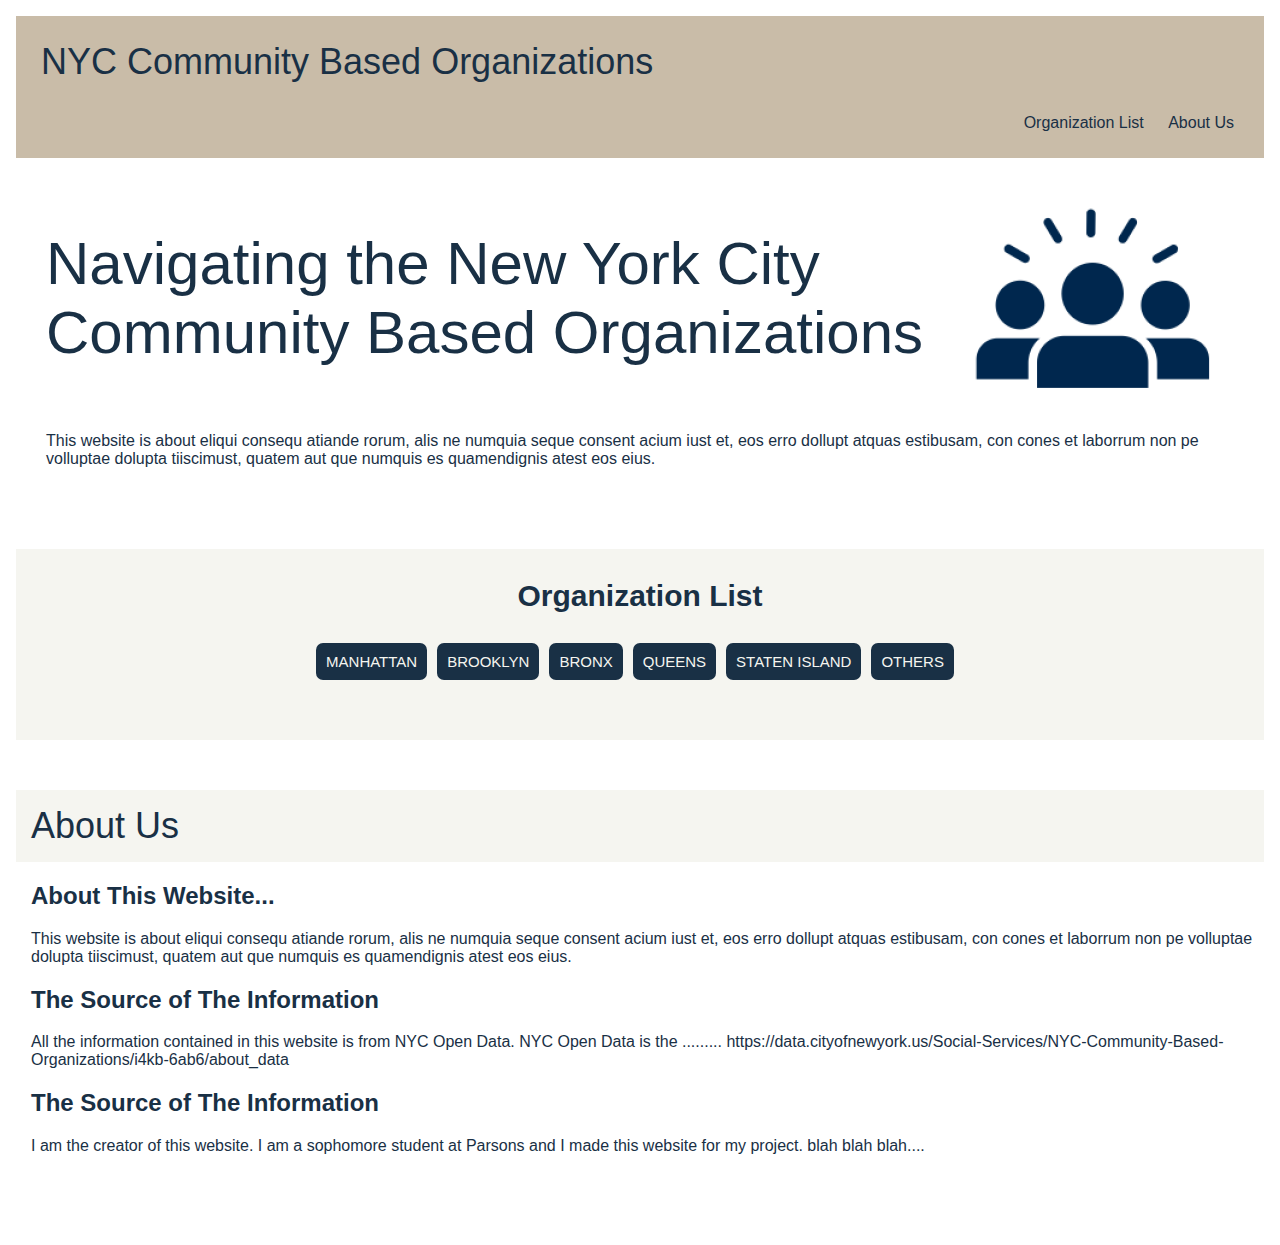
==== index.html @ 791674f6 "edit" ====
<!DOCTYPE html>
<html lang="en">
  <head>
    <meta charset="utf-8" />
    <meta name="viewport" content="width=device-width, initial-scale=1" />
    <link rel="icon" href="images/people.png" />

    <!-- fonts -->
    <link rel="preconnect" href="https://fonts.googleapis.com">
    <link rel="preconnect" href="https://fonts.gstatic.com" crossorigin>
    <link href="https://fonts.googleapis.com/css2?family=Sriracha&display=swap" rel="stylesheet">

    <title>Community Based Organizations</title>

    <!-- import the webpage's stylesheet -->
    <link rel="stylesheet" href="style.css" />

    <!-- import the webpage's javascript file -->
    <script src="script.js" defer></script>
  </head>
  <body>

  <section class = "top-banner">
    <div class="title">
    NYC Community Based Organizations
    </div>
    <nav>
      <ul>
        <li><a href="#">Organization List</a></li>
        <li><a href="#">About Us</a></li>
      </ul>
    </nav>
  </section>
    
  <section class="text-intro">
    <div class="header">
        <div class="intro">
            Navigating the New York City Community Based Organizations
        </div>
        <div class="image-wrapper">
            <img src="images/people.png" alt="People" width="300" height="200">
        </div>
    </div>
    <div class = "header">
        <p>This website is about eliqui consequ atiande rorum, alis ne numquia seque consent acium iust et, eos erro dollupt atquas estibusam, con cones et laborrum non pe volluptae dolupta tiiscimust, quatem aut que numquis es quamendignis atest eos eius.</p>
    </div> 
  </section>


<div class = data-page>
    <section class = "data-table">
    <div class="table-header">
      <h2>Organization List</h2>
      <div class="borough-filters">
        <button>MANHATTAN</button>
        <button>BROOKLYN</button>
        <button>BRONX</button>
        <button>QUEENS</button>
        <button>STATEN ISLAND</button>
        <button>OTHERS</button>
      </div>
    </div>
    
    <div class="table-body">
      <div class="organization-name"></div>
      <div class="organization-borough"></div>
    </div>
  </section>
</div>

  <section class="about-us">
    <div class="header">
        <div class="title-about-us">
            About Us
        </div>
    </div>
    <div class="header2">
        <h2>About This Website...</h2>
        <p>This website is about eliqui consequ atiande rorum, alis ne numquia seque consent acium iust et, eos erro dollupt atquas estibusam, con cones et laborrum non pe volluptae dolupta tiiscimust, quatem aut que numquis es quamendignis atest eos eius.</p>
        <h2>The Source of The Information</h2>
        <p>All the information contained in this website is from NYC Open Data. NYC Open Data is the .........  https://data.cityofnewyork.us/Social-Services/NYC-Community-Based-Organizations/i4kb-6ab6/about_data</p>
        <h2>The Source of The Information</h2>
        <p>I am the creator of this website. I am a sophomore student at Parsons and I made this website for my project. blah blah blah....</p>
    </div> 
  </section>

  </body>
</html>


<!-- 
<div class="table-body">
  <div class="organization-name">
    <div> name</div>
    <div> name name name</div>
    <div> different name</div>
    <div> another organization</div>
    <div> this is the organizatio name list</div>
  </div>
  <div class="organization-borough">
    <div> name</div>
    <div> name name name</div>
    <div> different name</div>
    <div> another organization</div>
    <div> this is the organizatio name list</div>
  </div>
</div>
</section>
</div> -->
---- style.css ----
html {
    box-sizing: border-box;
  }
  
  *, *:before, *:after {
    box-sizing: inherit;
  }

body.pop-up-activated {
 overflow: hidden;
}

body {
    margin: 1rem;
    margin-bottom:4rem;
    font-family: "arial";
    font-weight: 400;
    font-style: normal;
    color: #193045;
  } 
  
  img,
  video {
    height: auto;
    max-width: 100%;
  }



.title {
    width: 100%;
    display: flex;
    justify-content: left;
    align-items: left;
    font-family: "arial";
    padding: 15px;
    font-size: 36px;
}

.top-banner {
  width: 100%;

  margin: 0 auto;
  background-color: #C9BCA8;
  color: #193045;
  padding: 10px;
  text-align: right;
}

p{
  margin-top: 10px;
}



nav ul {
  list-style-type: none;
  padding: 0;
}
nav ul li {
  display: inline;
  margin-right: 20px;
}
nav ul li a {
  color: #193045;
  text-decoration: none;
} 



.text-intro {
  max-width: 1400px;
  display: flex;
  flex-direction: column;
  align-items: left;
  padding: 15px;
}

.intro{
  width: 100%;
  display: flex;
  justify-content: left;
  align-items: center;
  font-family: "arial";
  font-size: 60px;
  max-width:1800px;
}

.text-intro .header {
  display: flex;
  flex-direction: row;
  margin-left: 15px; 
}

.header h1{
  max-width: 1400px;
  font-size: 40px;
  margin-right: 20px;
}

.image-wrapper img {
  margin-left: 20px;
  max-width: 300px;
  height: auto;

}



/* table */
.data-page{
   background-color: #F5F5F0;
}
.data-table{
  max-width: 1400px;
  margin: 0 auto;
  margin-top: 50px;
  padding-top: 5px;
  padding-bottom: 5px;
}
.table-header{
  font-size: 20px;
  text-align: center;
  /* margin: 20px; */
  display: flex;
  flex-direction: column;
}

.borough-filters{
  display: flex;
  align-items: center;
  flex-direction: row;
  flex-wrap: wrap;
  justify-content: center;
  margin-bottom: 15px;
}

.borough-filters button {
  background-color: #193045;
  color: #F5F5F0;
  padding: 10px 10px;
  border: none;
  font-size: 15px;
  border-radius: 7px; 
  margin-right: 10px;
  margin-top: 5px;
  cursor: pointer;
}

.organization-name, .organization-borough{
  font-size: 20px;
}

.table-body{
  margin: 20px;
  display: flex;
  justify-content: space-between;

  /* border: 1px solid #ccc;
  border-radius: 5px; */
}


.about-us{
  padding-top: 50px;
  padding-bottom: 10px;
}
.title-about-us{
  font-family: "arial";
  padding: 15px;
  font-size: 36px;
  background-color: #F5F5F0;
}

.header2 {
  margin-left: 15px; 
}
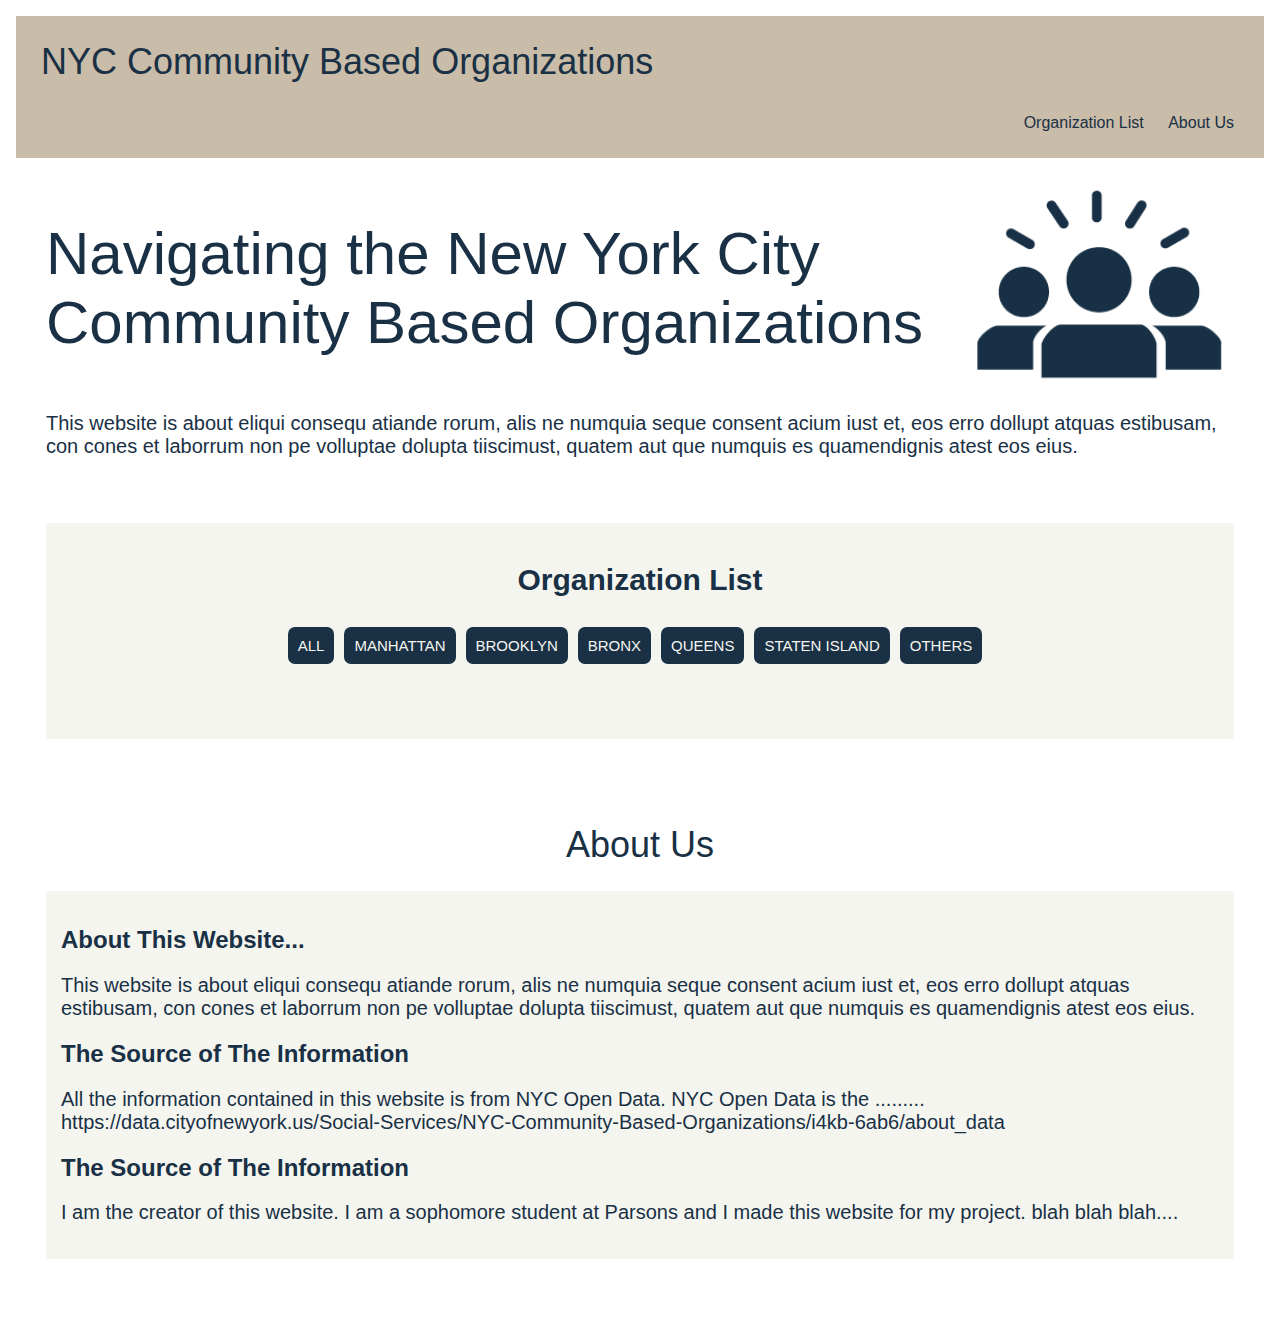
==== commit b3acd3d6: "edit" ====
--- a/index.html
+++ b/index.html
@@ -26,8 +26,8 @@
     </div>
     <nav>
       <ul>
-        <li><a href="#">Organization List</a></li>
-        <li><a href="#">About Us</a></li>
+        <li><a href="#organization-list-section">Organization List</a></li>
+        <li><a href="#about-us">About Us</a></li>
       </ul>
     </nav>
   </section>
@@ -47,28 +47,30 @@
   </section>
 
 
-<div class = data-page>
-    <section class = "data-table">
-    <div class="table-header">
-      <h2>Organization List</h2>
+  <section class="data-page">
+    <section id="organization-list-section">
+      <div class="table-header">
+        <h2>Organization List</h2>
+      </div>
       <div class="borough-filters">
-        <button>MANHATTAN</button>
-        <button>BROOKLYN</button>
-        <button>BRONX</button>
-        <button>QUEENS</button>
-        <button>STATEN ISLAND</button>
-        <button>OTHERS</button>
+        <button class="borough-filters-button" data-borough="ALL">ALL</button>
+        <button class="borough-filters-button" data-borough="MANHATTAN">MANHATTAN</button>
+        <button class="borough-filters-button" data-borough="BROOKLYN">BROOKLYN</button>
+        <button class="borough-filters-button" data-borough="BRONX">BRONX</button>
+        <button class="borough-filters-button" data-borough="QUEENS">QUEENS</button>
+        <button class="borough-filters-button" data-borough="STATEN IS">STATEN ISLAND</button>
+        <button class="borough-filters-button" data-borough="OTHERS">OTHERS</button>
       </div>
-    </div>
+    </section>
     
     <div class="table-body">
-      <div class="organization-name"></div>
+      <nav class="organization-list"></nav>
       <div class="organization-borough"></div>
     </div>
   </section>
-</div>
 
-  <section class="about-us">
+
+  <section class="about-us" id="about-us">
     <div class="header">
         <div class="title-about-us">
             About Us
@@ -85,25 +87,4 @@
   </section>
 
   </body>
-</html>
-
-
-<!-- 
-<div class="table-body">
-  <div class="organization-name">
-    <div> name</div>
-    <div> name name name</div>
-    <div> different name</div>
-    <div> another organization</div>
-    <div> this is the organizatio name list</div>
-  </div>
-  <div class="organization-borough">
-    <div> name</div>
-    <div> name name name</div>
-    <div> different name</div>
-    <div> another organization</div>
-    <div> this is the organizatio name list</div>
-  </div>
-</div>
-</section>
-</div> -->+</html>--- a/style.css
+++ b/style.css
@@ -1,45 +1,42 @@
 html {
-    box-sizing: border-box;
-  }
-  
-  *, *:before, *:after {
-    box-sizing: inherit;
-  }
+  box-sizing: border-box;
+}
+
+*, *:before, *:after {
+  box-sizing: inherit;
+}
 
 body.pop-up-activated {
- overflow: hidden;
+  overflow: hidden;
 }
 
 body {
-    margin: 1rem;
-    margin-bottom:4rem;
-    font-family: "arial";
-    font-weight: 400;
-    font-style: normal;
-    color: #193045;
-  } 
-  
-  img,
-  video {
-    height: auto;
-    max-width: 100%;
-  }
+  margin: 1rem;
+  margin-bottom: 2rem;
+  font-family: "Arial", sans-serif;
+  font-weight: 400;
+  font-style: normal;
+  color: #193045;
+} 
 
-
+img,
+video {
+  height: auto;
+  max-width: 100%;
+}
 
 .title {
-    width: 100%;
-    display: flex;
-    justify-content: left;
-    align-items: left;
-    font-family: "arial";
-    padding: 15px;
-    font-size: 36px;
+  width: 100%;
+  display: flex;
+  justify-content: left;
+  align-items: left;
+  font-family: "Arial", sans-serif;
+  padding: 15px;
+  font-size: 36px;
 }
 
 .top-banner {
   width: 100%;
-
   margin: 0 auto;
   background-color: #C9BCA8;
   color: #193045;
@@ -47,26 +44,30 @@
   text-align: right;
 }
 
-p{
+p {
   margin-top: 10px;
+  font-size: 20px;
 }
 
-
+a {
+  text-decoration: none; 
+  color: inherit;
+}
 
 nav ul {
   list-style-type: none;
   padding: 0;
 }
+
 nav ul li {
   display: inline;
   margin-right: 20px;
 }
+
 nav ul li a {
   color: #193045;
   text-decoration: none;
 } 
-
-
 
 .text-intro {
   max-width: 1400px;
@@ -76,14 +77,14 @@
   padding: 15px;
 }
 
-.intro{
+.intro {
   width: 100%;
   display: flex;
   justify-content: left;
   align-items: center;
-  font-family: "arial";
+  font-family: "Arial", sans-serif;
   font-size: 60px;
-  max-width:1800px;
+  max-width: 1800px;
 }
 
 .text-intro .header {
@@ -92,7 +93,7 @@
   margin-left: 15px; 
 }
 
-.header h1{
+.text-intro .header h1 {
   max-width: 1400px;
   font-size: 40px;
   margin-right: 20px;
@@ -102,31 +103,25 @@
   margin-left: 20px;
   max-width: 300px;
   height: auto;
+}
 
+/* Table */
+.data-page {
+  background-color: #F5F5F0;
+  margin: 30px;
+  padding: 15px;
 }
 
 
 
-/* table */
-.data-page{
-   background-color: #F5F5F0;
-}
-.data-table{
-  max-width: 1400px;
-  margin: 0 auto;
-  margin-top: 50px;
-  padding-top: 5px;
-  padding-bottom: 5px;
-}
-.table-header{
+.table-header {
   font-size: 20px;
   text-align: center;
-  /* margin: 20px; */
   display: flex;
   flex-direction: column;
 }
 
-.borough-filters{
+.borough-filters {
   display: flex;
   align-items: center;
   flex-direction: row;
@@ -147,32 +142,52 @@
   cursor: pointer;
 }
 
-.organization-name, .organization-borough{
+.organization-list,
+.organization-borough {
   font-size: 20px;
+  list-style-type: none;
+  padding: 0;
 }
 
-.table-body{
-  margin: 20px;
+.organization-item {
+  display: block;
+  margin-bottom: 5px;
+}
+
+.organization-borough > span {
+  display: block;
+  margin-bottom: 5px;
+}
+
+.table-body {
+  margin: 30px;
   display: flex;
   justify-content: space-between;
+}
 
-  /* border: 1px solid #ccc;
-  border-radius: 5px; */
+.organization-list li a {
+  color: #193045;
+  text-decoration: none;
+}
+
+.about-us {
+  padding-top: 40px;
+  padding-bottom: 10px;
+}
+
+.title-about-us {
+  font-family: "Arial", sans-serif;
+  padding: 15px;
+  font-size: 36px;
+  text-align: center;
 }
 
 
-.about-us{
-  padding-top: 50px;
-  padding-bottom: 10px;
-}
-.title-about-us{
-  font-family: "arial";
+.header2 {
+  margin-left: 30px;
+  margin-right:30px;
+  margin-top: 10px;
+  margin-bottom:30px;
   padding: 15px;
-  font-size: 36px;
   background-color: #F5F5F0;
 }
-
-.header2 {
-  margin-left: 15px; 
-}
-
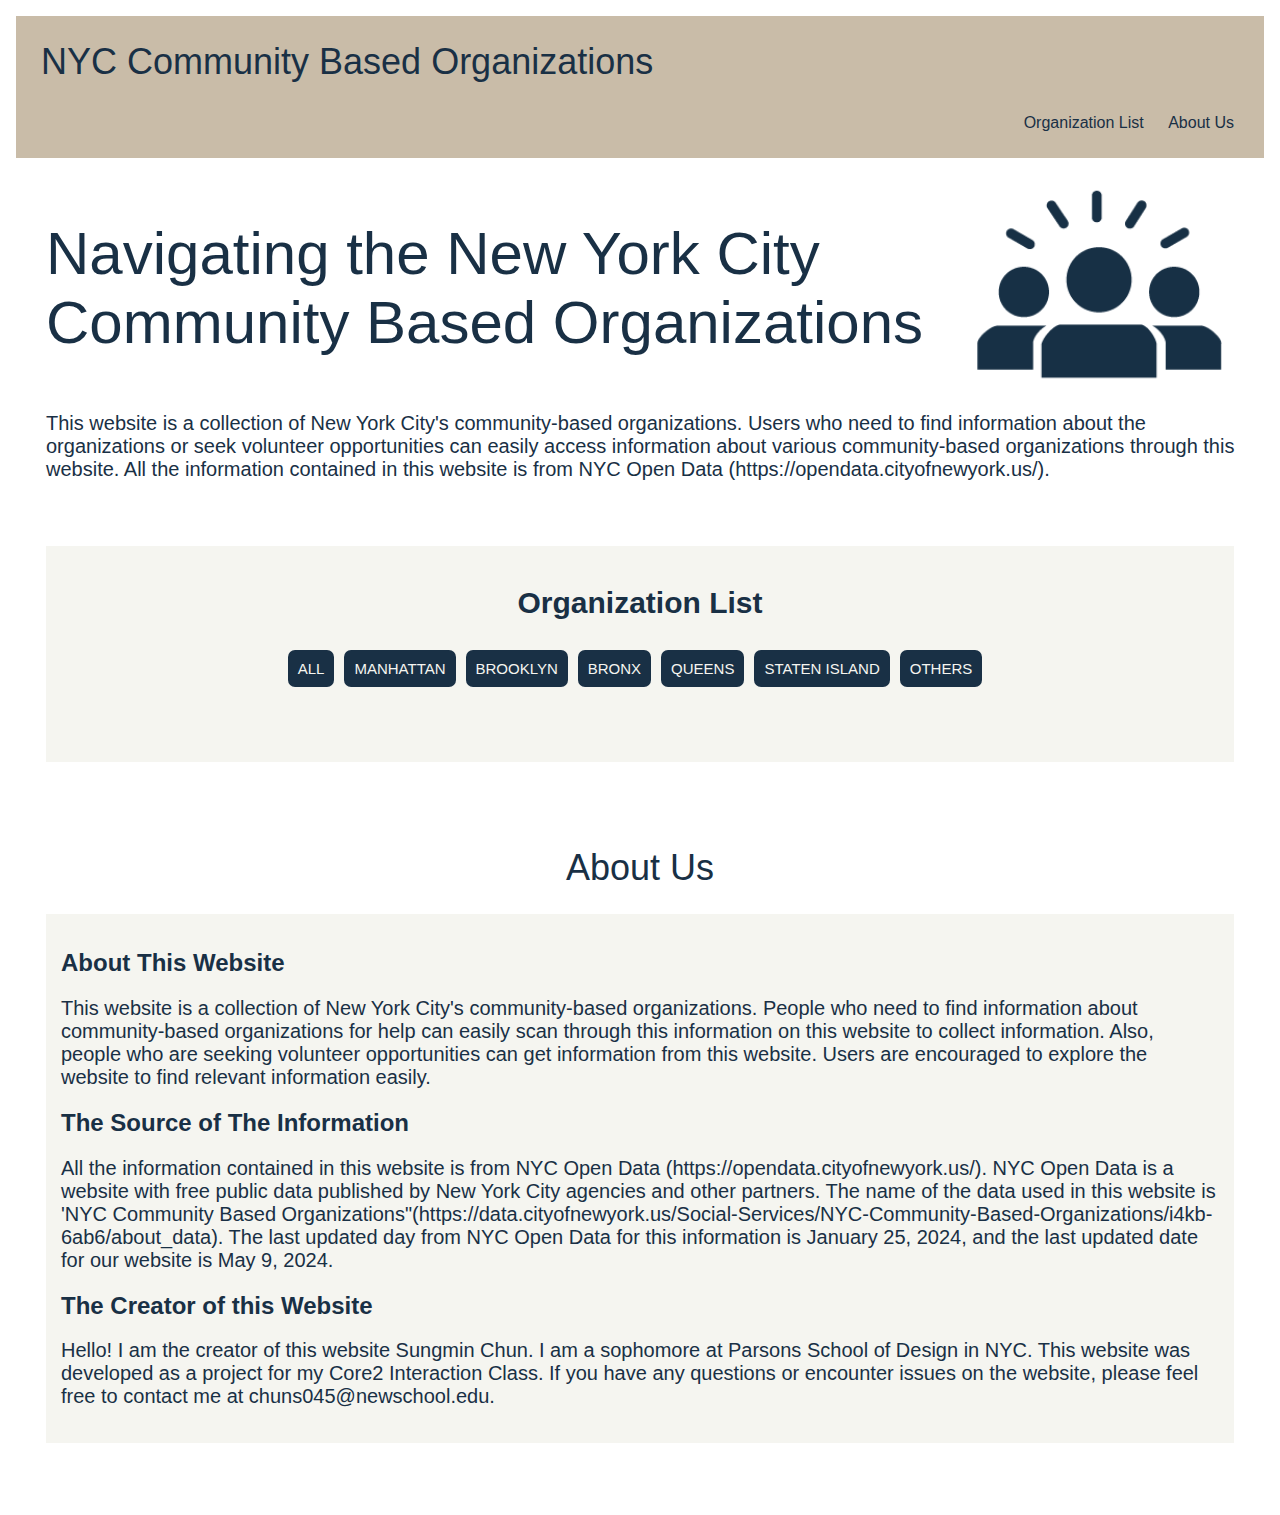
==== commit 218f30a8: "text" ====
--- a/index.html
+++ b/index.html
@@ -42,7 +42,7 @@
         </div>
     </div>
     <div class = "header">
-        <p>This website is about eliqui consequ atiande rorum, alis ne numquia seque consent acium iust et, eos erro dollupt atquas estibusam, con cones et laborrum non pe volluptae dolupta tiiscimust, quatem aut que numquis es quamendignis atest eos eius.</p>
+        <p>This website is a collection of New York City's community-based organizations. Users who need to find information about the organizations or seek volunteer opportunities can easily access information about various community-based organizations through this website. All the information contained in this website is from NYC Open Data (https://opendata.cityofnewyork.us/).</p>
     </div> 
   </section>
 
@@ -77,12 +77,12 @@
         </div>
     </div>
     <div class="header2">
-        <h2>About This Website...</h2>
-        <p>This website is about eliqui consequ atiande rorum, alis ne numquia seque consent acium iust et, eos erro dollupt atquas estibusam, con cones et laborrum non pe volluptae dolupta tiiscimust, quatem aut que numquis es quamendignis atest eos eius.</p>
+        <h2>About This Website</h2>
+        <p>This website is a collection of New York City's community-based organizations. People who need to find information about community-based organizations for help can easily scan through this information on this website to collect information. Also, people who are seeking volunteer opportunities can get information from this website. Users are encouraged to explore the website to find relevant information easily.</p>
         <h2>The Source of The Information</h2>
-        <p>All the information contained in this website is from NYC Open Data. NYC Open Data is the .........  https://data.cityofnewyork.us/Social-Services/NYC-Community-Based-Organizations/i4kb-6ab6/about_data</p>
-        <h2>The Source of The Information</h2>
-        <p>I am the creator of this website. I am a sophomore student at Parsons and I made this website for my project. blah blah blah....</p>
+        <p>All the information contained in this website is from NYC Open Data (https://opendata.cityofnewyork.us/). NYC Open Data is a website with free public data published by New York City agencies and other partners. The name of the data used in this website is 'NYC Community Based Organizations"(https://data.cityofnewyork.us/Social-Services/NYC-Community-Based-Organizations/i4kb-6ab6/about_data). The last updated day from NYC Open Data for this information is January 25, 2024, and the last updated date for our website is May 9, 2024.</p>
+        <h2>The Creator of this Website</h2>
+        <p>Hello! I am the creator of this website Sungmin Chun. I am a sophomore at Parsons School of Design in NYC. This website was developed as a project for my Core2 Interaction Class.  If you have any questions or encounter issues on the website, please feel free to contact me at chuns045@newschool.edu.</p>
     </div> 
   </section>
 
